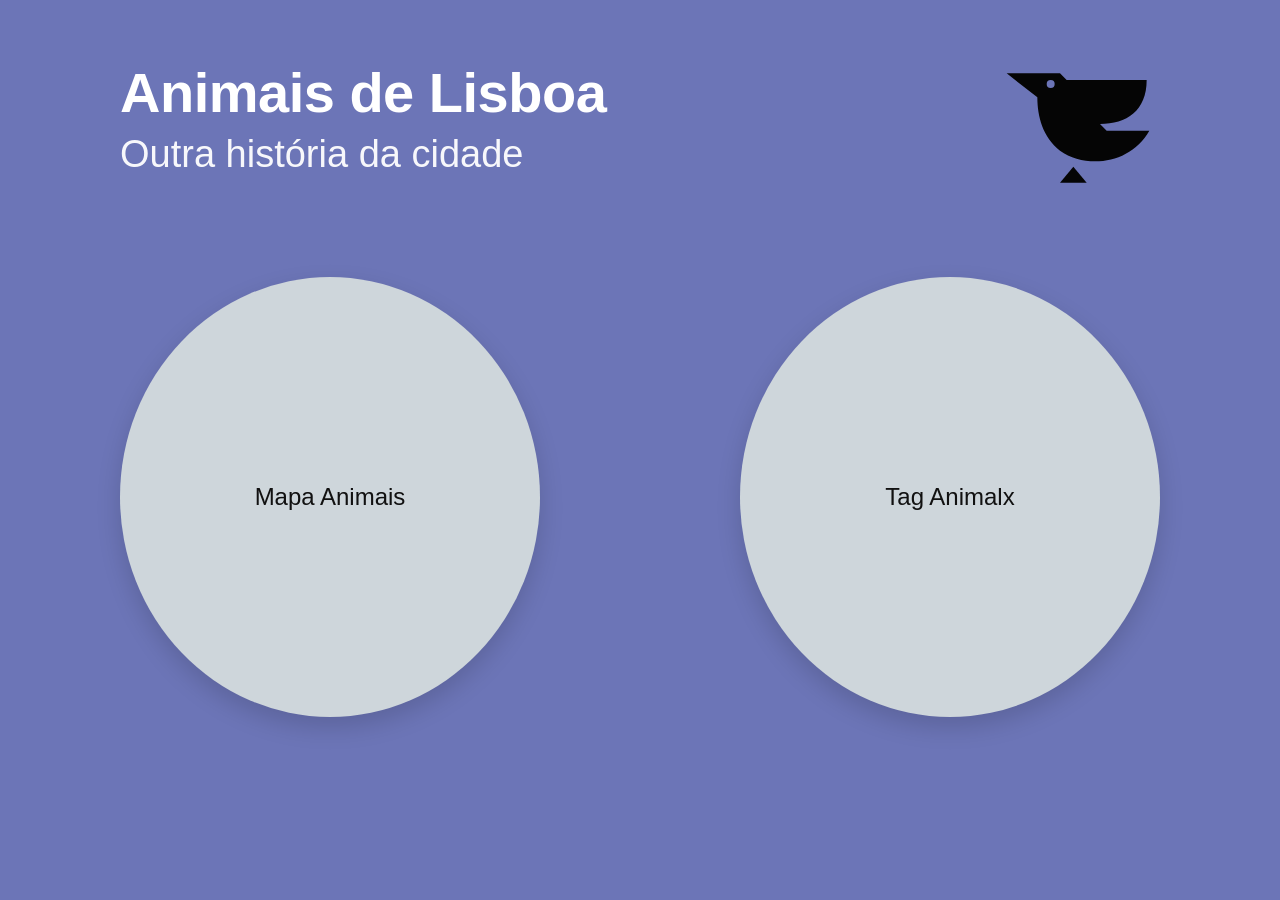
==== menu/index.html @ c8b5b120 "comit version 1" ====
<!DOCTYPE html>
<html lang="pt">
<head>
    <meta charset="UTF-8">
    <meta name="viewport" content="width=device-width, initial-scale=1.0">
    <title>Animais de Lisboa - Exposição</title>
    
    <!-- Ligação ao ficheiro CSS externo -->
    <link rel="stylesheet" href="style.css">
</head>
<body>

    <!-- 1. ECRÃ DO MENU INICIAL -->
    <div id="menu-screen">
        <div class="header">
            <div class="titles">
                <h1>Animais de Lisboa</h1>
                <h2>Outra história da cidade</h2>
            </div>
            
            <!-- Logótipo do Pássaro (Podes substituir este <svg> por <img src="teu-logo.png" class="logo-container">) -->
            <svg class="logo-container" viewBox="0 0 120 100" fill="none" xmlns="http://www.w3.org/2000/svg">
                <path d="M5 10 H45 L50 15 H110 C110 38 95 48 75 48 L80 53 H112 C98 78 65 82 45 68 C32 58 28 42 28 28 L5 10 Z" fill="#050505"/>
                <circle cx="38" cy="18" r="3" fill="#6c75b7"/>
                <polygon points="55,80 45,92 65,92" fill="#050505"/>
            </svg>
        </div>

        <div class="choices-container">
            <button class="circle-btn" onclick="abrirAplicacao('mapa')">
                Mapa Animais
            </button>
            <button class="circle-btn" onclick="abrirAplicacao('tag')">
                Tag Animalx
            </button>
        </div>
    </div>

    <!-- 2. ECRÃ DE EXIBIÇÃO (ONDE CARREGA O MAPA OU O TAG ANIMALX) -->
    <div id="app-container">
        <button id="back-btn" onclick="voltarAoMenu()">
            <span>⬅</span> Voltar ao Menu da Exposição
        </button>
        <iframe id="app-frame" src=""></iframe>
    </div>

    <!-- Ligação ao ficheiro JavaScript externo -->
    <script src="script.js"></script>

</body>
</html>
---- menu/style.css ----
/* =========================================
   1. ESTILOS GERAIS E RESET (MODO QUIOSQUE)
========================================= */
* {
    box-sizing: border-box;
    margin: 0;
    padding: 0;
    user-select: none;
}

body, html {
    width: 100vw;
    height: 100vh;
    overflow: hidden;
    background-color: #6c75b7;
    font-family: 'Nohemi', 'Segoe UI', Tahoma, Geneva, Verdana, sans-serif;
    color: #ffffff;
}

/* =========================================
   2. ECRÃ DO MENU PRINCIPAL (PROTÓTIPO)
========================================= */
#menu-screen {
    width: 100%;
    height: 100%;
    display: flex;
    flex-direction: column;
    justify-content: space-between;
    padding: 60px 120px;
    transition: opacity 0.3s ease;
}

.header {
    display: flex;
    justify-content: space-between;
    align-items: flex-start;
    width: 100%;
}

.titles h1 {
    color: #ffffff;
    font-size: 56px;
    font-weight: 700;
    margin-bottom: 8px;
    letter-spacing: -0.5px;
}

.titles h2 {
    color: #ffffff;
    font-size: 38px;
    font-weight: 400;
    opacity: 0.95;
}

.logo-container {
    width: 160px;
    height: auto;
}

.choices-container {
    display: flex;
    justify-content: center;
    align-items: center;
    gap: 200px;
    flex-grow: 1;
    margin-top: -40px;
}

.circle-btn {
    width: 440px;
    height: 440px;
    border-radius: 50%;
    background-color: #ced6db;
    border: none;
    display: flex;
    justify-content: center;
    align-items: center;
    font-size: 24px;
    font-family: inherit;
    color: #111111;
    cursor: pointer;
    box-shadow: 0 10px 25px rgba(0, 0, 0, 0.15);
    transition: transform 0.25s ease, background-color 0.25s ease, box-shadow 0.25s ease;
}

.circle-btn:hover, .circle-btn:active {
    transform: scale(1.04);
    background-color: #dce3e8;
    box-shadow: 0 15px 35px rgba(0, 0, 0, 0.25);
}

/* =========================================
   3. CONTENTOR DAS APLICAÇÕES (IFRAME)
========================================= */
#app-container {
    display: none;
    position: fixed;
    top: 0;
    left: 0;
    width: 100vw;
    height: 100vh;
    background-color: #6c75b7; /* Fundo roxo para evitar bordas brancas ao carregar */
    z-index: 100;
}

#app-frame {
    width: 100%;
    height: 100%;
    border: none;
}

/* =========================================
   4. BOTÃO DE VOLTAR ADAPTÁVEL (MAPA vs TAG)
========================================= */
#back-btn {
    position: fixed;
    z-index: 200;
    cursor: pointer;
    display: flex;
    align-items: center;
    gap: 10px;
    font-family: inherit;
    transition: transform 0.2s ease, background-color 0.2s ease, box-shadow 0.2s ease;
}

/* POSIÇÃO 1: Quando está no MAPA (Fica no topo ao centro, longe da barra cronológica e dos botões de zoom) */
#back-btn.pos-mapa {
    top: 20px;
    left: 50%;
    transform: translateX(-50%);
    background-color: #6c75b7;
    color: #ffffff;
    border: 3px solid #ffffff;
    border-radius: 50px;
    padding: 12px 26px;
    font-size: 17px;
    font-weight: 600;
    box-shadow: 0 6px 20px rgba(0, 0, 0, 0.35);
}

#back-btn.pos-mapa:hover {
    background-color: #555d96;
    transform: translateX(-50%) scale(1.05);
}

/* POSIÇÃO 2: Quando está no TAG ANIMALx (Estilo bege/roxo integrado no layout, no canto superior esquerdo) */
#back-btn.pos-tag {
    top: 25px;
    left: 25px;
    background-color: #ede8e9; /* Cor bege das caixas/botões do Tag ANIMALx */
    color: #6c75b7;            /* Texto roxo */
    border: 2px solid #6c75b7;
    outline: 3px solid #ede8e9; /* Dupla moldura igual aos botões COMEÇAR/INSTRUÇÕES */
    border-radius: 14px;
    padding: 10px 20px;
    font-size: 16px;
    font-weight: 600;
    box-shadow: 0 4px 15px rgba(0, 0, 0, 0.25);
}

#back-btn.pos-tag:hover {
    background-color: #ffffff;
    transform: scale(1.05);
}
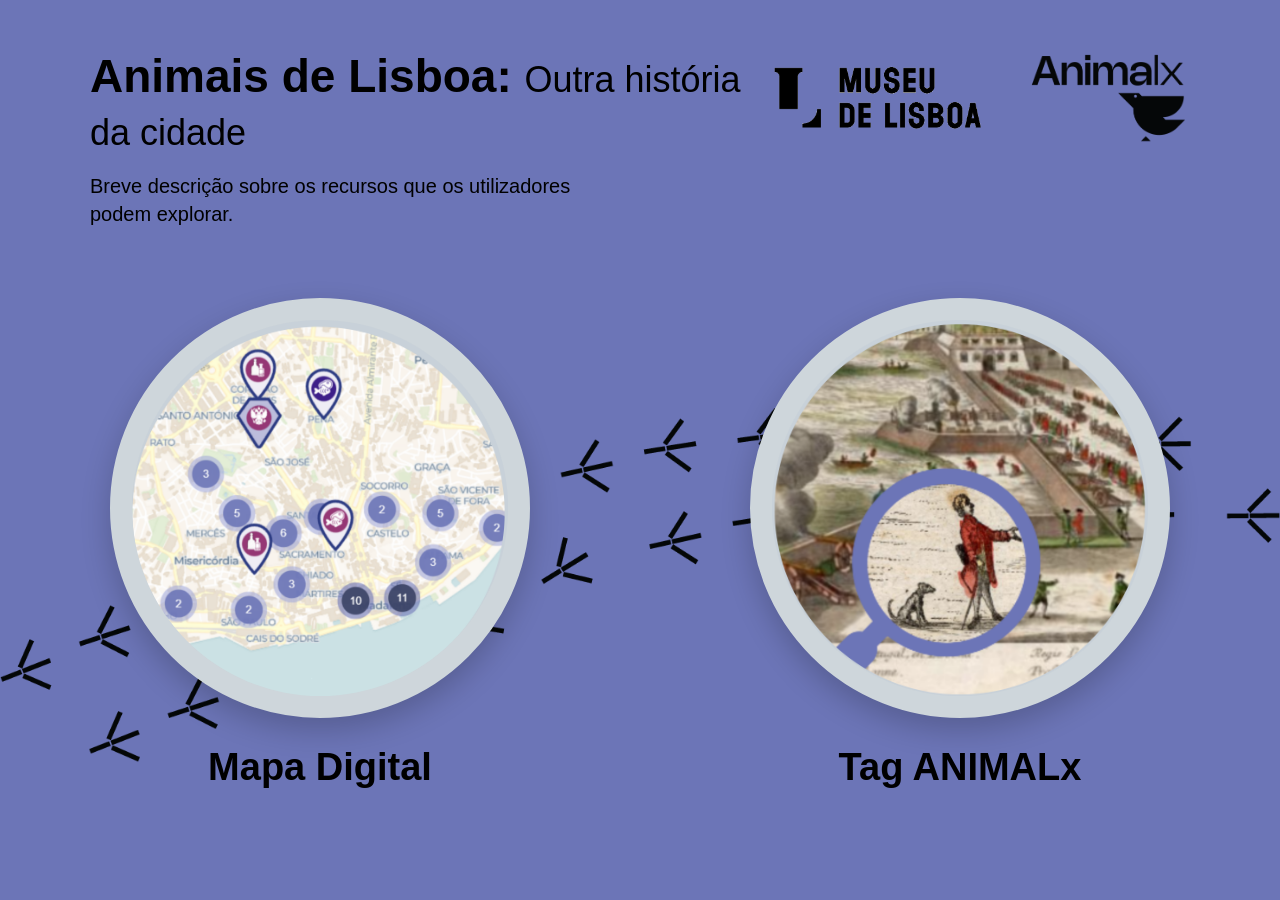
==== commit ad61f037: "update totem exposição" ====
--- a/menu/index.html
+++ b/menu/index.html
@@ -12,28 +12,50 @@
 
     <!-- 1. ECRÃ DO MENU INICIAL -->
     <div id="menu-screen">
-        <div class="header">
+        
+        <!-- Imagem decorativa das pegadas (se tiveres exportado as pegadas como um PNG transparente) -->
+        <!-- Se não tiveres um ficheiro separado para as pegadas, podes comentar ou ajustar o src abaixo -->
+        <img src="animalx_patas.png" class="footprints-bg" alt="">
+
+        <!-- CABEÇALHO -->
+        <header class="header">
             <div class="titles">
-                <h1>Animais de Lisboa</h1>
-                <h2>Outra história da cidade</h2>
+                <h1>
+                    <span class="title-bold">Animais de Lisboa:</span> 
+                    <span class="title-light">Outra história da cidade</span>
+                </h1>
+                <p class="subtitle-desc">
+                    Breve descrição sobre os recursos que os utilizadores<br>podem explorar.
+                </p>
             </div>
             
-            <!-- Logótipo do Pássaro (Podes substituir este <svg> por <img src="teu-logo.png" class="logo-container">) -->
-            <svg class="logo-container" viewBox="0 0 120 100" fill="none" xmlns="http://www.w3.org/2000/svg">
-                <path d="M5 10 H45 L50 15 H110 C110 38 95 48 75 48 L80 53 H112 C98 78 65 82 45 68 C32 58 28 42 28 28 L5 10 Z" fill="#050505"/>
-                <circle cx="38" cy="18" r="3" fill="#6c75b7"/>
-                <polygon points="55,80 45,92 65,92" fill="#050505"/>
-            </svg>
-        </div>
+            <!-- Logótipos no Canto Superior Direito -->
+            <div class="logos-container">
+                <img src="logo_ml.png" alt="Museu de Lisboa" class="logo-museu">
+                <img src="logo_completo_preto.png" alt="Animalx" class="logo-animalx">
+            </div>
+        </header>
 
-        <div class="choices-container">
-            <button class="circle-btn" onclick="abrirAplicacao('mapa')">
-                Mapa Animais
-            </button>
-            <button class="circle-btn" onclick="abrirAplicacao('tag')">
-                Tag Animalx
-            </button>
-        </div>
+        <!-- ÁREA CENTRAL: AS DUAS FERRAMENTAS -->
+        <main class="choices-container">
+            
+            <!-- Opção 1: Mapa Digital -->
+            <div class="choice-item" onclick="abrirAplicacao('mapa')">
+                <div class="circle-frame">
+                    <img src="mapa.png" alt="Mapa Digital">
+                </div>
+                <span class="choice-label">Mapa Digital</span>
+            </div>
+
+            <!-- Opção 2: Tag ANIMALx -->
+            <div class="choice-item" onclick="abrirAplicacao('tag')">
+                <div class="circle-frame">
+                    <img src="tag.png" alt="Tag ANIMALx">
+                </div>
+                <span class="choice-label">Tag ANIMALx</span>
+            </div>
+
+        </main>
     </div>
 
     <!-- 2. ECRÃ DE EXIBIÇÃO (ONDE CARREGA O MAPA OU O TAG ANIMALX) -->
@@ -41,7 +63,7 @@
         <button id="back-btn" onclick="voltarAoMenu()">
             <span>⬅</span> Voltar ao Menu da Exposição
         </button>
-        <iframe id="app-frame" src=""></iframe>
+        <iframe id="app-frame" src="" allow="fullscreen"></iframe>
     </div>
 
     <!-- Ligação ao ficheiro JavaScript externo -->
--- a/menu/style.css
+++ b/menu/style.css
@@ -1,3 +1,35 @@
+/* =========================================
+   0. IMPORTAÇÃO DA FONTE NOHEMI (Se tiveres os ficheiros locais na pasta)
+   (Se a fonte já estiver instalada no computador da exposição, ele usa-a diretamente!)
+========================================= */
+@font-face {
+    font-family: 'Nohemi';
+    src: local('Nohemi Light'), local('Nohemi-Light'), url('fonts/Nohemi-Light.woff2') format('woff2');
+    font-weight: 300;
+    font-style: normal;
+}
+
+@font-face {
+    font-family: 'Nohemi';
+    src: local('Nohemi Regular'), local('Nohemi-Regular'), url('fonts/Nohemi-Regular.woff2') format('woff2');
+    font-weight: 400;
+    font-style: normal;
+}
+
+@font-face {
+    font-family: 'Nohemi';
+    src: local('Nohemi SemiBold'), local('Nohemi-SemiBold'), url('fonts/Nohemi-SemiBold.woff2') format('woff2');
+    font-weight: 600;
+    font-style: normal;
+}
+
+@font-face {
+    font-family: 'Nohemi';
+    src: local('Nohemi Bold'), local('Nohemi-Bold'), url('fonts/Nohemi-Bold.woff2') format('woff2');
+    font-weight: 700;
+    font-style: normal;
+}
+
 /* =========================================
    1. ESTILOS GERAIS E RESET (MODO QUIOSQUE)
 ========================================= */
@@ -12,85 +44,168 @@
     width: 100vw;
     height: 100vh;
     overflow: hidden;
-    background-color: #6c75b7;
-    font-family: 'Nohemi', 'Segoe UI', Tahoma, Geneva, Verdana, sans-serif;
-    color: #ffffff;
+    background-color: #6c75b7; /* Roxo/azul oficial do projeto */
+    font-family: 'Nohemi', sans-serif;
+    color: #000000;
 }
 
 /* =========================================
    2. ECRÃ DO MENU PRINCIPAL (PROTÓTIPO)
 ========================================= */
 #menu-screen {
+    position: relative;
     width: 100%;
     height: 100%;
     display: flex;
     flex-direction: column;
     justify-content: space-between;
-    padding: 60px 120px;
-    transition: opacity 0.3s ease;
-}
-
+    padding: 50px 90px;
+    z-index: 1;
+}
+
+/* Pegadas decorativas em pano de fundo */
+.footprints-bg {
+    position: absolute;
+    top: 65%;
+    left: 50%;
+    transform: translate(-50%, -50%);
+    width: 100%;
+    max-width: 1920px;
+    height: auto;
+    pointer-events: none; /* Garante que não bloqueia os cliques nos círculos */
+    z-index: -1;
+}
+
+/* CABEÇALHO: Títulos à esquerda + Logos à direita */
 .header {
     display: flex;
     justify-content: space-between;
     align-items: flex-start;
     width: 100%;
+    z-index: 2;
 }
 
 .titles h1 {
-    color: #ffffff;
-    font-size: 56px;
-    font-weight: 700;
-    margin-bottom: 8px;
-    letter-spacing: -0.5px;
-}
-
-.titles h2 {
-    color: #ffffff;
-    font-size: 38px;
+    font-size: 46px;
+    color: #000000;
+    margin-bottom: 16px;
+    line-height: 1.15;
+}
+
+.titles .title-bold {
+    font-weight: 700; /* Negrito para "Animais de Lisboa:" */
+}
+
+.titles .title-light {
+    font-weight: 400; /* Peso regular/leve para "Outra história da cidade" */
+    font-size: 36px;
+}
+
+.subtitle-desc {
+    font-size: 20px;
     font-weight: 400;
-    opacity: 0.95;
-}
-
-.logo-container {
-    width: 160px;
-    height: auto;
-}
-
+    color: #000000;
+    line-height: 1.4;
+    max-width: 600px;
+}
+
+/* Contentor dos 2 Logótipos no topo direito */
+.logos-container {
+    display: flex;
+    align-items: center;
+    gap: 35px;
+}
+
+.logo-museu {
+    height: 85px; /* Ajusta conforme a proporção do teu ficheiro */
+    width: auto;
+    object-fit: contain;
+}
+
+.logo-animalx {
+    height: 95px; /* Ajusta conforme a proporção do teu ficheiro */
+    width: auto;
+    object-fit: contain;
+}
+
+/* =========================================
+   3. ÁREA CENTRAL: CÍRCULOS COM IMAGEM + TEXTO
+========================================= */
 .choices-container {
     display: flex;
     justify-content: center;
     align-items: center;
-    gap: 200px;
+    gap: 220px; /* Espaço horizontal entre as duas opções */
     flex-grow: 1;
-    margin-top: -40px;
-}
-
-.circle-btn {
-    width: 440px;
-    height: 440px;
+    z-index: 2;
+    margin-top: 10px;
+}
+
+.choice-item {
+    display: flex;
+    flex-direction: column;
+    align-items: center;
+    cursor: pointer;
+    transition: transform 0.25s ease;
+}
+
+/* Efeito interativo ao tocar ou passar o rato */
+.choice-item:hover, .choice-item:active {
+    transform: scale(1.04);
+}
+
+/* Moldura circular com borda gerada pelo CSS (sempre igual nos dois!) */
+.circle-frame {
+    width: 420px;
+    height: 420px;
     border-radius: 50%;
     background-color: #ced6db;
-    border: none;
+    border: 22px solid #ced6db; /* Define uma espessura de borda idêntica para ambos */
+    padding: 0;
     display: flex;
     justify-content: center;
     align-items: center;
-    font-size: 24px;
-    font-family: inherit;
-    color: #111111;
-    cursor: pointer;
-    box-shadow: 0 10px 25px rgba(0, 0, 0, 0.15);
-    transition: transform 0.25s ease, background-color 0.25s ease, box-shadow 0.25s ease;
-}
-
-.circle-btn:hover, .circle-btn:active {
-    transform: scale(1.04);
-    background-color: #dce3e8;
-    box-shadow: 0 15px 35px rgba(0, 0, 0, 0.25);
-}
-
-/* =========================================
-   3. CONTENTOR DAS APLICAÇÕES (IFRAME)
+    overflow: hidden; /* Recorta tudo num círculo perfeito */
+    box-shadow: 0 12px 30px rgba(0, 0, 0, 0.2);
+    transition: transform 0.25s ease, border-color 0.25s ease, box-shadow 0.25s ease;
+}
+
+.choice-item:hover .circle-frame {
+    border-color: #dce3e8;
+    box-shadow: 0 16px 40px rgba(0, 0, 0, 0.3);
+}
+
+/* A imagem redonda lá dentro */
+.circle-frame img {
+    width: 100%;
+    height: 100%;
+    border-radius: 50%;
+    object-fit: cover;
+    display: block;
+}
+
+/* 1. Ajuste da imagem do Mapa Digital (esconde o aro antigo e centra) */
+.choices-container .choice-item:first-child .circle-frame img {
+    transform: scale(1.15) translate(5px, 3px);
+}
+
+/* 2. Ajuste da imagem do Tag ANIMALx (esconde o aro antigo mais grosso para usar só o do CSS) */
+.choices-container .choice-item:last-child .circle-frame img {
+    transform: scale(1.18);
+}
+
+/* Título por baixo de cada círculo ("Mapa Digital" / "Tag ANIMALx") */
+.choice-label {
+    margin-top: 28px;
+    font-family: 'Nohemi', sans-serif;
+    font-size: 38px;
+    font-weight: 700;
+    color: #000000;
+    text-align: center;
+}
+
+/* =========================================
+   4. CONTENTOR DAS APLICAÇÕES E BOTÃO VOLTAR
 ========================================= */
 #app-container {
     display: none;
@@ -99,7 +214,7 @@
     left: 0;
     width: 100vw;
     height: 100vh;
-    background-color: #6c75b7; /* Fundo roxo para evitar bordas brancas ao carregar */
+    background-color: #6c75b7;
     z-index: 100;
 }
 
@@ -119,23 +234,23 @@
     display: flex;
     align-items: center;
     gap: 10px;
-    font-family: inherit;
+    font-family: 'Nohemi', sans-serif;
     transition: transform 0.2s ease, background-color 0.2s ease, box-shadow 0.2s ease;
 }
 
-/* POSIÇÃO 1: Quando está no MAPA (Fica no topo ao centro, longe da barra cronológica e dos botões de zoom) */
+/* POSIÇÃO 1: No MAPA (Encaixado no espaço branco entre a descrição e o logo Animalx) */
 #back-btn.pos-mapa {
-    top: 20px;
-    left: 50%;
+    top:25px;                 /* Distância a contar do topo do ecrã */
+    left: 78%;                 /* Empurra o botão para a direita do texto da descrição (ao centro era 50%) */
     transform: translateX(-50%);
     background-color: #6c75b7;
     color: #ffffff;
-    border: 3px solid #ffffff;
+    border: 2px solid #ffffff;
     border-radius: 50px;
-    padding: 12px 26px;
-    font-size: 17px;
+    padding: 10px 22px;        /* Ligeiramente mais compacto para caber com folga na barra branca */
+    font-size: 15px;
     font-weight: 600;
-    box-shadow: 0 6px 20px rgba(0, 0, 0, 0.35);
+    box-shadow: 0 4px 12px rgba(0, 0, 0, 0.2);
 }
 
 #back-btn.pos-mapa:hover {
@@ -143,14 +258,15 @@
     transform: translateX(-50%) scale(1.05);
 }
 
-/* POSIÇÃO 2: Quando está no TAG ANIMALx (Estilo bege/roxo integrado no layout, no canto superior esquerdo) */
+/* POSIÇÃO 2: No TAG ANIMALx (Canto Inferior Esquerdo) */
 #back-btn.pos-tag {
-    top: 25px;
-    left: 25px;
-    background-color: #ede8e9; /* Cor bege das caixas/botões do Tag ANIMALx */
-    color: #6c75b7;            /* Texto roxo */
+    bottom: 25px;              /* Prende ao fundo do ecrã */
+    left: 25px;                /* Prende à esquerda do ecrã */
+    top: auto;                 /* Desativa qualquer alinhamento ao topo */
+    background-color: #ede8e9;
+    color: #6c75b7;
     border: 2px solid #6c75b7;
-    outline: 3px solid #ede8e9; /* Dupla moldura igual aos botões COMEÇAR/INSTRUÇÕES */
+    outline: 3px solid #ede8e9;
     border-radius: 14px;
     padding: 10px 20px;
     font-size: 16px;
